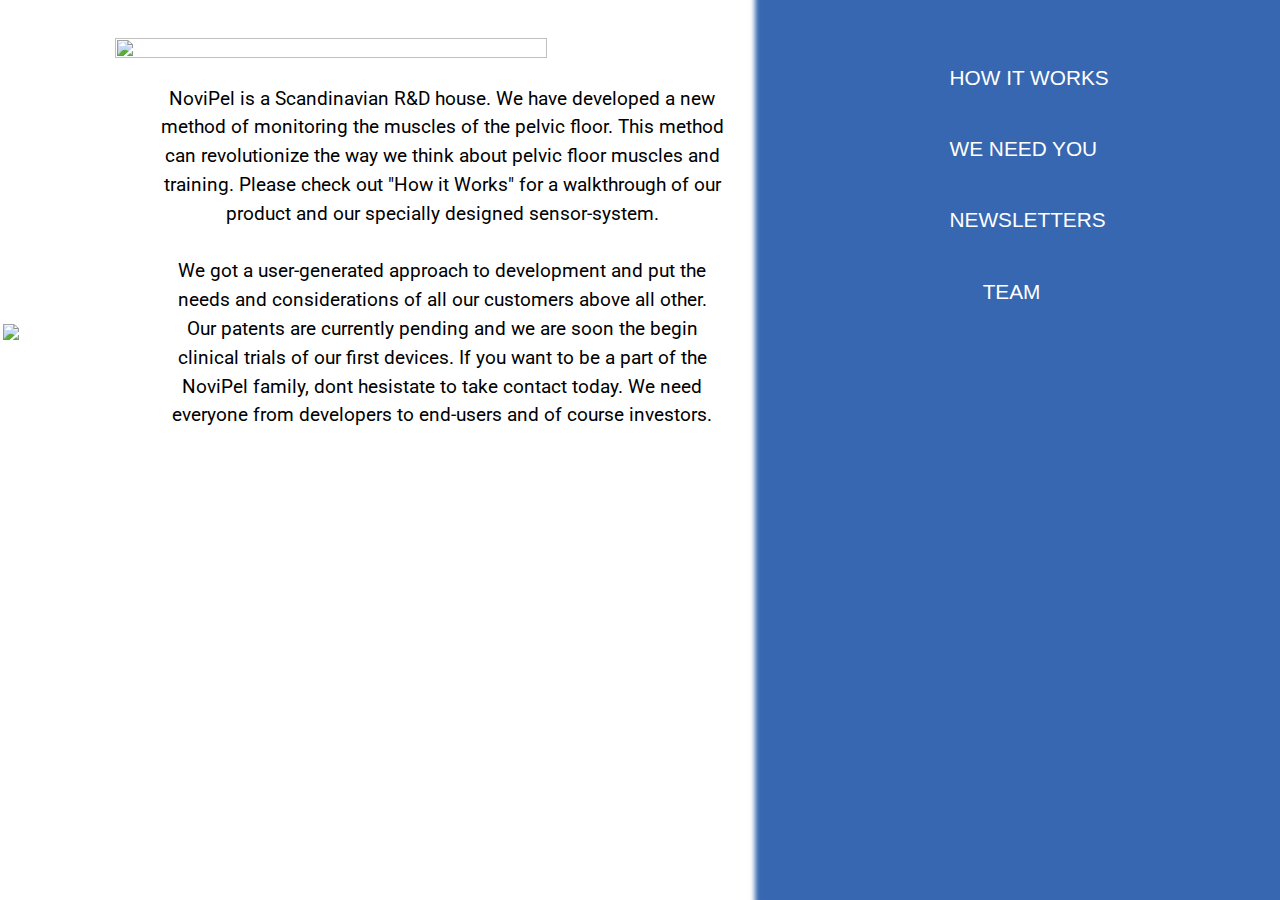
==== index.html @ 74eb383a "Home and how works pages" ====
<!DOCTYPE html>
<html xmlns="http://www.w3.org/1999/xhtml" xml:lang="en">
<head>
	<meta http-equiv="Content-Type" content="text/html; charset=utf-8" />
	<meta name="viewport" content="width=device-width, minimum-scale=1.0, maximum-scale=1.0" />
	<title>NoviPel</title>
	<link rel="stylesheet" type="text/css" href="style.css" />
	<link rel="icon" type = "image/png"href="../images/MinorLogo.png">
	<link href='https://fonts.googleapis.com/css?family=Roboto:100' rel='stylesheet' type='text/css'>

</head>

<body>

	<div id = "rightMenu">
		<ul>
			<li id="howWorks"><a href="howWorks.html" >HOW IT WORKS</a></li>
			<li id="howWorksExplanation"></li>
			<li id="need"><a href="team.htm" >WE NEED YOU</a></li>
			<li id="needExplanation"></li>
			<li id="newsLetter"><a href="team.htm">NEWSLETTERS</a></li>
			<li id="newsExplanation"></li>
			<li id="team"><a href="#">TEAM</a></li>
			<li></li>

		</ul>
	</div>

	<div id = "container">
		<div id = "logo"><img src="../images/LOGO.png" ></div>

			<table>
				<tr>
					<td><div id = "product"><img src="../images/Product_Picture.jpg" ></div></td>
					<td id="leti" ><p id="explanation">NoviPel is a Scandinavian R&D house. We have developed a new method of
										monitoring the muscles of the pelvic floor. This method can revolutionize the way
										we think about pelvic floor muscles and training. Please check out "How it Works" for a
										walkthrough of our product and our specially designed sensor-system.<br><br>

											We got a user-generated approach to development and put
											the needs and considerations of all our customers above all other.<br>

											Our patents are currently pending and we are soon the begin clinical trials of our
												first devices. If you want to be a part of the NoviPel family, dont hesistate to take
												contact today. We need everyone from developers to end-users and of course investors.
											</p></td>
				</tr>
			</table>


	</div>
<script type="text/javascript" src="menu.js"></script>

</body>

</html>
---- style.css ----
html,
body {
	margin:0;
	padding:0;
	height:100%;


}

#rightMenu{
	position: absolute;
	padding:0;
	right: 0%;
	width: 40%;
	height: 100%;
	background-color: #3767B1;
	box-shadow:0px -8px 5px 13px #3767B1;
}
#rightMenu ul{
	list-style:none;

}


#howWorks{
	margin-top: 14%;
	margin-left: 30%;

}
#howWorksExplanation, #needExplanation, #newsExplanation{
	margin-top: 0%;
	margin-right: 10%;
	color:white;
	font-family: 'Roboto', sans-serif;
	text-align:center;
	line-height: 150%;
	font-weight: bold;
}
#need, #newsLetter{
	margin-top: 10%;
	margin-left: 30%;


}

#team{
	margin-top: 10%;
	margin-left: 37%;

}

#rightMenu a{
	text-decoration:none;
	font-size: 130%;
	color:white;
	font-family: 'Roboto:700', sans-serif;

}

#container{
	width: 60%;
	height: 100%;
}
#logo img{
	margin-top: 5%;
	margin-left: 15%;
	width: 75%;
	height: 75%;
}
#product img{
	margin-top: 7%;
	width: 240%;

}

#explanation {
	font-size: 120%;
	margin-right:5%;
	margin-left: 18%;
	margin-bottom: 23%;
	text-align:center;
	font-family: 'Roboto', sans-serif;
	line-height: 150%;

}
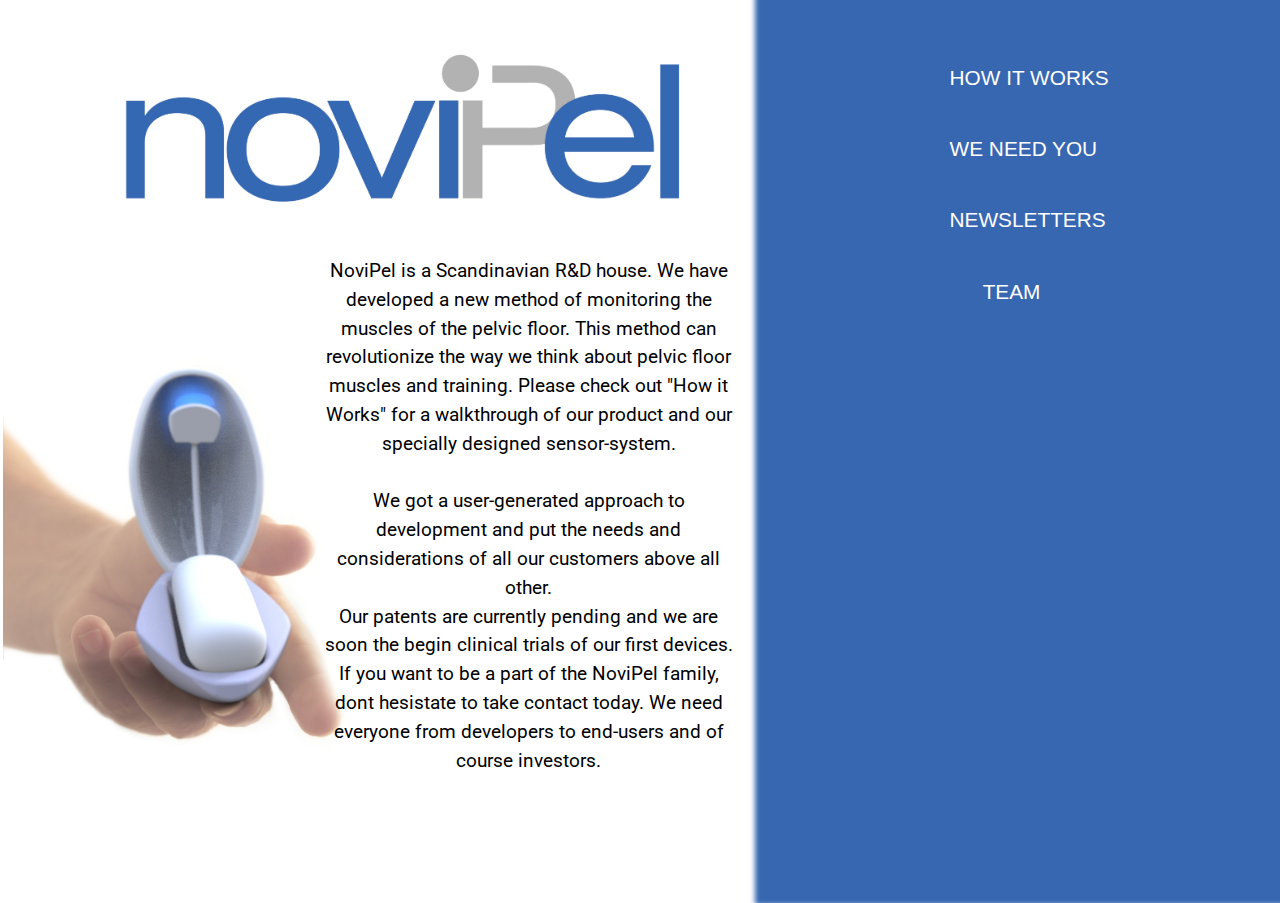
==== commit dafa8660: "One common menu and bootstrap" ====
--- a/index.html
+++ b/index.html
@@ -5,7 +5,7 @@
 	<meta name="viewport" content="width=device-width, minimum-scale=1.0, maximum-scale=1.0" />
 	<title>NoviPel</title>
 	<link rel="stylesheet" type="text/css" href="style.css" />
-	<link rel="icon" type = "image/png"href="../images/MinorLogo.png">
+	<link rel="icon" type = "image/png"href="./images/MinorLogo.png">
 	<link href='https://fonts.googleapis.com/css?family=Roboto:100' rel='stylesheet' type='text/css'>
 
 </head>
@@ -16,23 +16,24 @@
 		<ul>
 			<li id="howWorks"><a href="howWorks.html" >HOW IT WORKS</a></li>
 			<li id="howWorksExplanation"></li>
-			<li id="need"><a href="team.htm" >WE NEED YOU</a></li>
+			<li id="need"><a href="need.html" >WE NEED YOU</a></li>
 			<li id="needExplanation"></li>
-			<li id="newsLetter"><a href="team.htm">NEWSLETTERS</a></li>
+			<li id="newsLetter"><a href="news.html">NEWSLETTERS</a></li>
 			<li id="newsExplanation"></li>
-			<li id="team"><a href="#">TEAM</a></li>
+			<li id="team"><a href="team.html">TEAM</a></li>
+			<li id="teamExplanation"></li>
 			<li></li>
 
 		</ul>
 	</div>
 
 	<div id = "container">
-		<div id = "logo"><img src="../images/LOGO.png" ></div>
+		<div id = "logo"><img src="./images/LOGO.png" ></div>
 
 			<table>
 				<tr>
-					<td><div id = "product"><img src="../images/Product_Picture.jpg" ></div></td>
-					<td id="leti" ><p id="explanation">NoviPel is a Scandinavian R&D house. We have developed a new method of
+					<td><div id = "product"><img src="./images/Product_Picture.jpg" ></div></td>
+					<td><p id="explanation">NoviPel is a Scandinavian R&D house. We have developed a new method of
 										monitoring the muscles of the pelvic floor. This method can revolutionize the way
 										we think about pelvic floor muscles and training. Please check out "How it Works" for a
 										walkthrough of our product and our specially designed sensor-system.<br><br>
--- a/style.css
+++ b/style.css
@@ -28,7 +28,7 @@
 	margin-left: 30%;
 
 }
-#howWorksExplanation, #needExplanation, #newsExplanation{
+#howWorksExplanation, #needExplanation, #newsExplanation, #teamExplanation{
 	margin-top: 0%;
 	margin-right: 10%;
 	color:white;
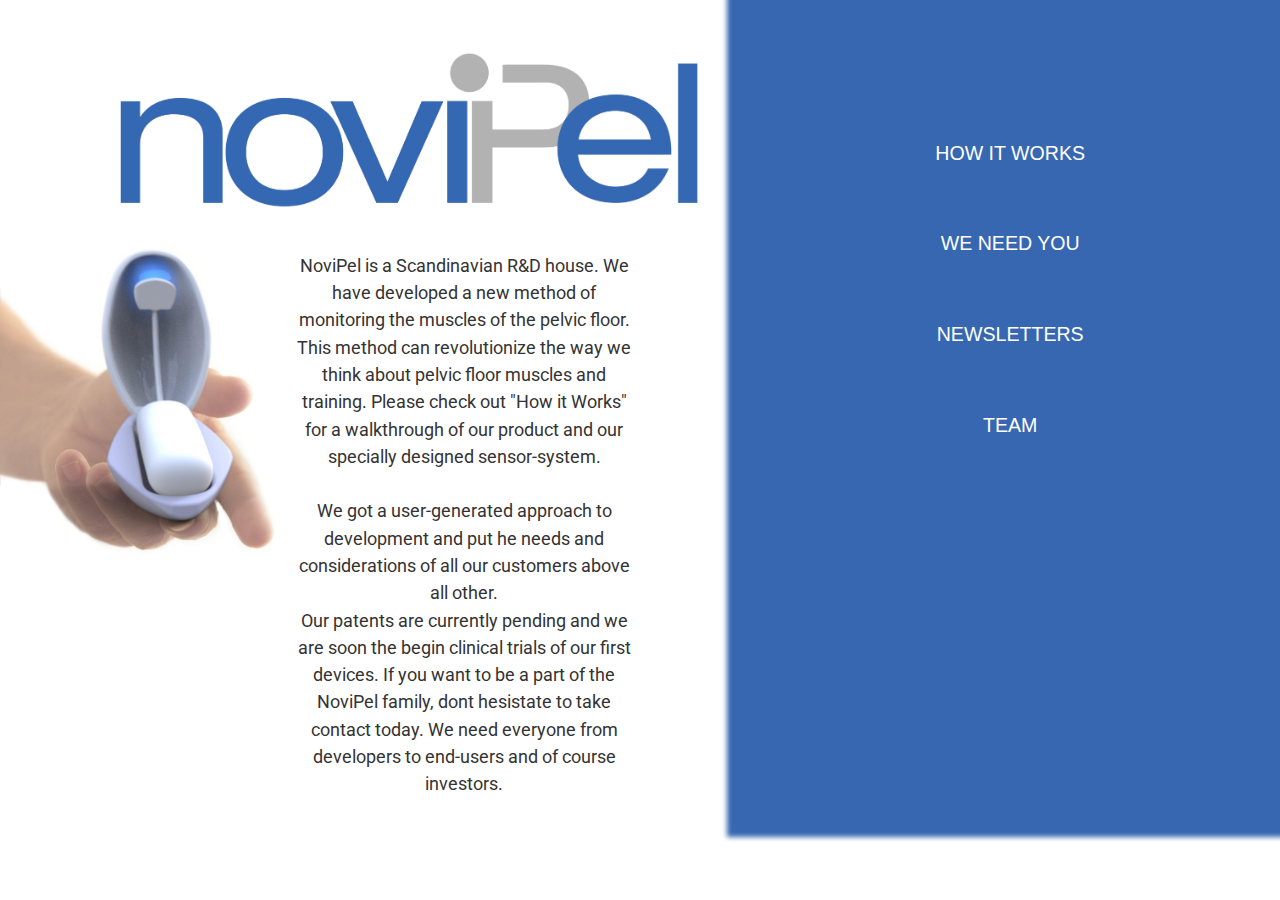
==== commit 03d28a8c: "version to launch" ====
--- a/index.html
+++ b/index.html
@@ -4,52 +4,60 @@
 	<meta http-equiv="Content-Type" content="text/html; charset=utf-8" />
 	<meta name="viewport" content="width=device-width, minimum-scale=1.0, maximum-scale=1.0" />
 	<title>NoviPel</title>
-	<link rel="stylesheet" type="text/css" href="style.css" />
+  <meta name="viewport" content="width=device-width, user-scalable=no, initial-scale=1.0, maximum-scale=1.0, minimum-scale=1.0">
+  <link rel="stylesheet" href="./css/bootstrap.min.css">
+  <link rel="stylesheet" href="style.css" />
 	<link rel="icon" type = "image/png"href="./images/MinorLogo.png">
 	<link href='https://fonts.googleapis.com/css?family=Roboto:100' rel='stylesheet' type='text/css'>
 
 </head>
 
 <body>
+  <div class="container-fluid">
+    <div class="row">
+      <div class="col-md-7" id="main">
+        <div class="col-md-12" id="logo">
+          <img src="./images/LOGO.png" class="img-responsive"  width="700"	height="700" >
 
-	<div id = "rightMenu">
-		<ul>
-			<li id="howWorks"><a href="howWorks.html" >HOW IT WORKS</a></li>
-			<li id="howWorksExplanation"></li>
-			<li id="need"><a href="need.html" >WE NEED YOU</a></li>
-			<li id="needExplanation"></li>
-			<li id="newsLetter"><a href="news.html">NEWSLETTERS</a></li>
-			<li id="newsExplanation"></li>
-			<li id="team"><a href="team.html">TEAM</a></li>
-			<li id="teamExplanation"></li>
-			<li></li>
+        </div>
+        <div class="col-md-6" id="product">
+          <img src="./images/product.png" class="img-responsive">
+        </div>
+        <div class="col-md-6" id="explanation">
+          <p>NoviPel is a Scandinavian R&D house. We have developed a new method of
+							monitoring the muscles of the pelvic floor. This method can revolutionize the way
+						 we think about pelvic floor muscles and training. Please check out "How it Works" for a
+							walkthrough of our product and our specially designed sensor-system.<br><br>
 
-		</ul>
-	</div>
+							We got a user-generated approach to development and put
+							he needs and considerations of all our customers above all other.<br>
 
-	<div id = "container">
-		<div id = "logo"><img src="./images/LOGO.png" ></div>
+							Our patents are currently pending and we are soon the begin clinical trials of our
+							first devices. If you want to be a part of the NoviPel family, dont hesistate to take
+							contact today. We need everyone from developers to end-users and of course investors.
+						</p>
 
-			<table>
-				<tr>
-					<td><div id = "product"><img src="./images/Product_Picture.jpg" ></div></td>
-					<td><p id="explanation">NoviPel is a Scandinavian R&D house. We have developed a new method of
-										monitoring the muscles of the pelvic floor. This method can revolutionize the way
-										we think about pelvic floor muscles and training. Please check out "How it Works" for a
-										walkthrough of our product and our specially designed sensor-system.<br><br>
+        </div>
+      </div>
+      <div class="col-md-5" id="rightCol">
+        <ul class="sidebar nav nav-stacked " >
+          <li id="howWorks"><a href="howWorks.html" >HOW IT WORKS</a></li>
+    			<li id="howWorksExplanation"></li>
+    			<li id="need"><a href="need.html" >WE NEED YOU</a></li>
+    			<li id="needExplanation"></li>
+    			<li id="newsLetter"><a href="news.html">NEWSLETTERS</a></li>
+    			<li id="newsExplanation"></li>
+    			<li id="team"><a href="team.html">TEAM</a></li>
+    			<li id="teamExplanation"></li>
+        </ul>
+      </div>
 
-											We got a user-generated approach to development and put
-											the needs and considerations of all our customers above all other.<br>
+    </div>
 
-											Our patents are currently pending and we are soon the begin clinical trials of our
-												first devices. If you want to be a part of the NoviPel family, dont hesistate to take
-												contact today. We need everyone from developers to end-users and of course investors.
-											</p></td>
-				</tr>
-			</table>
+  </div>
 
-
-	</div>
+  <script src="http://code.jquery.com/jquery-1.11.3.min.js"></script>
+  <script src="./css/bootstrap.min.js"></script>
 <script type="text/javascript" src="menu.js"></script>
 
 </body>
--- a/style.css
+++ b/style.css
@@ -1,86 +1,63 @@
-
-html,
-body {
-	margin:0;
-	padding:0;
-	height:100%;
-
+body{
+  padding-left: 0;
+}
+.container-fluid{
+  padding-left: 0;
+}
+#logo{
+  padding-top: 5%;
+  padding-left: 15%
+}
+#product{
+  width: 40%;
+  padding-left: 0%
+}
+#explanation{
+  padding-left: 0;
+  padding-top: 2%;
+  font-size: 130%;
+  text-align: center;
+  font-family: 'Roboto', sans-serif;
+  line-height: 150%;
+}
+#rightCol{
+  padding-top: 10%;
+  padding-bottom: 0;
+  height: 832px;
+  background-color: #3767B1;
+  box-shadow:0px -8px 5px 13px #3767B1;
 
 }
-
-#rightMenu{
-	position: absolute;
-	padding:0;
-	right: 0%;
-	width: 40%;
-	height: 100%;
-	background-color: #3767B1;
-	box-shadow:0px -8px 5px 13px #3767B1;
+#rightCol a:hover{
+  background-color: #3767B1;
 }
-#rightMenu ul{
-	list-style:none;
-
+#rightCol a:focus{
+  background-color: #3767B1;
 }
 
+#rightCol a{
+  text-align:center;
 
-#howWorks{
-	margin-top: 14%;
-	margin-left: 30%;
+  padding-bottom: 10%;
+  font-family: 'Roboto:700', sans-serif;
+  color: white;
+  font-size: 140%;
+}
 
+#teamExplanation{
+  color:white;
+	font-family: 'Roboto', sans-serif;
+  text-align:center;
+	line-height: 150%;
+  font-size: 120%;
+	font-weight: bold;
 }
-#howWorksExplanation, #needExplanation, #newsExplanation, #teamExplanation{
-	margin-top: 0%;
-	margin-right: 10%;
+#howWorksExplanation, #needExplanation, #newsExplanation{
+  padding-left: 2%;
 	color:white;
 	font-family: 'Roboto', sans-serif;
 	text-align:center;
 	line-height: 150%;
 	font-weight: bold;
+  font-size: 110%;
 }
-#need, #newsLetter{
-	margin-top: 10%;
-	margin-left: 30%;
-
-
-}
-
-#team{
-	margin-top: 10%;
-	margin-left: 37%;
-
-}
-
-#rightMenu a{
-	text-decoration:none;
-	font-size: 130%;
-	color:white;
-	font-family: 'Roboto:700', sans-serif;
-
-}
-
-#container{
-	width: 60%;
-	height: 100%;
-}
-#logo img{
-	margin-top: 5%;
-	margin-left: 15%;
-	width: 75%;
-	height: 75%;
-}
-#product img{
-	margin-top: 7%;
-	width: 240%;
-
-}
-
-#explanation {
-	font-size: 120%;
-	margin-right:5%;
-	margin-left: 18%;
-	margin-bottom: 23%;
-	text-align:center;
-	font-family: 'Roboto', sans-serif;
-	line-height: 150%;
-
-}
